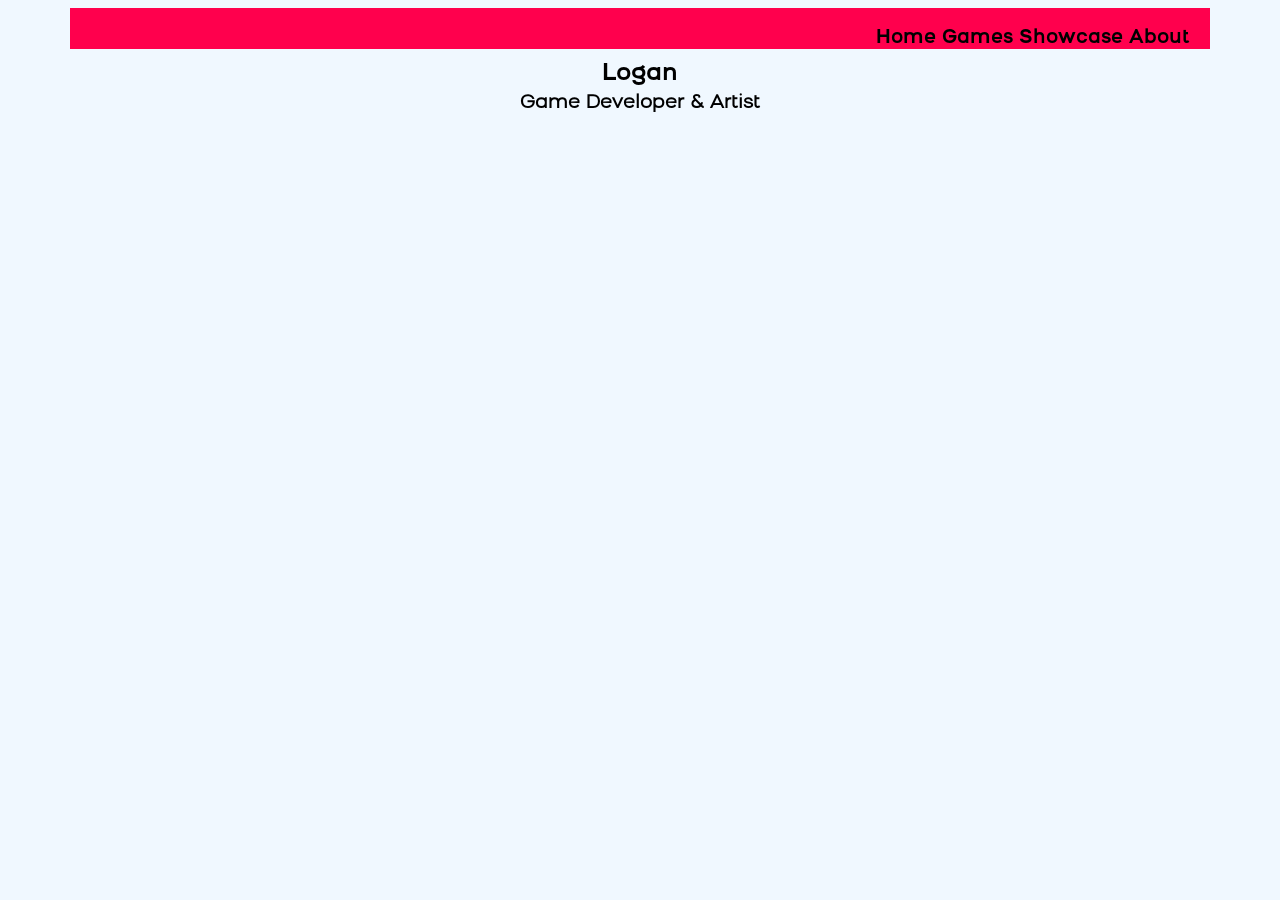
==== index.html @ 2a066dbc "Initial commit" ====
<!DOCTYPE html>
<html>
  <head>
    <meta charset="UTF-8">
    <meta name="viewport" content="width=device-width, initial-scale=1.0">
    <title>Website</title>
    <!-- The style.css file allows you to change the look of your web pages.
         If you include the next line in all your web pages, they will all share the same look.
         This makes it easier to make new pages for your site. -->
    <link rel="stylesheet" href="style.css">
  </head>
  <body>
    <div id="topbar">
        <div id="topbar-text">
            <a href="">Home</a>
            <a href="">Games</a>
            <a href="">Showcase</a>
            <a href="">About</a>
        </div>
    </div>

    <div id="info">
        <h2>Logan</h2>
        <h3>Game Developer & Artist</h3>
    </div>
  </body>
</html>
---- style.css ----
@font-face {
    font-family: Bronova;
    src: url(bronova/Bronova_Regular.otf);
}

@font-face {
    font-family: Bronova_Bold;
    src: url(bronova/Bronova_Bold.otf);
}

#topbar-text {
    background-color: #ff004d;
    text-align: right;
    font-size: larger;
    font-weight: normal;
    font-family: Bronova_Bold;
    padding-top: 20px;
    padding-right: 20px;
}

#info {
    text-align: center;
    line-height: 10px;
    h2 {
        font-family: Bronova_Bold;
    }
    
    h3 {
        font-family: Bronova;
    }
}

a {
    color: black;
    text-decoration: none;
}

body {
    background-color: aliceblue;
    margin-left: 70px;
    margin-right: 70px;
}
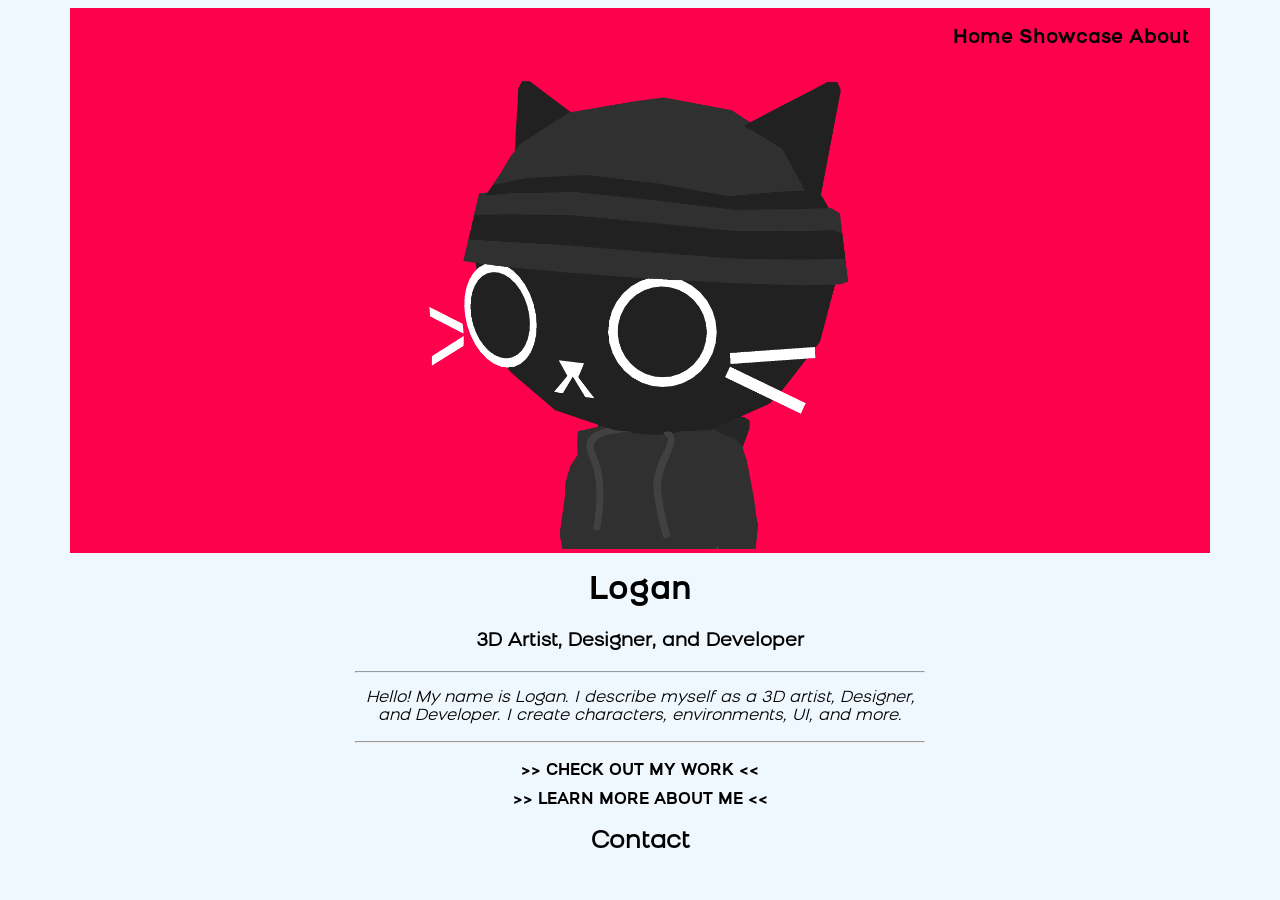
==== commit 233fcb94: "BIG CHANGES" ====
--- a/index.html
+++ b/index.html
@@ -10,18 +10,43 @@
     <link rel="stylesheet" href="style.css">
   </head>
   <body>
+    
     <div id="topbar">
         <div id="topbar-text">
-            <a href="">Home</a>
-            <a href="">Games</a>
-            <a href="">Showcase</a>
-            <a href="">About</a>
+            <a href="index.html">Home</a>
+            <a href="showcase.html">Showcase</a>
+            <a href="about.html">About</a>
         </div>
     </div>
 
+    <div id="icon">
+      <img src="images\MyukkoIcon.png" alt="Cat icon" width="500" height="500">
+    </div>
+
     <div id="info">
-        <h2>Logan</h2>
-        <h3>Game Developer & Artist</h3>
+        <h1>Logan</h1>
+        <h3>3D Artist, Designer, and Developer</h3>
+    </div>
+    <hr style="margin-left: 25%; margin-right: 25%;">
+    <div>
+      <p><i>Hello! My name is Logan. I describe myself as a 3D artist, Designer, and Developer. 
+        I create characters, environments, UI, and more.
+      
+      </i></p>
+    </div>
+    <hr style="margin-left: 25%; margin-right: 25%;">
+
+    <div id="dropdown">
+      <div style="line-height: 40px;">
+        <a href="showcase.html">>> CHECK OUT MY WORK <<</a>
+      </div>
+      <div>
+        <a href="about.html">>> LEARN MORE ABOUT ME <<</a>
+      </div>
+    </div>
+
+    <div>
+      <h2>Contact</h2>
     </div>
   </body>
 </html>
--- a/style.css
+++ b/style.css
@@ -18,10 +18,19 @@
     padding-right: 20px;
 }
 
+#icon {
+    background-color: #ff004d;
+    text-align: center;
+    img{
+        max-width: 100%;
+        height: auto;
+    }
+}
+
 #info {
     text-align: center;
-    line-height: 10px;
-    h2 {
+    line-height: auto;
+    h1 {
         font-family: Bronova_Bold;
     }
     
@@ -30,9 +39,41 @@
     }
 }
 
+#dropdown {
+    text-align: center;
+    font-family: Bronova_Bold;
+    line-height: auto;
+}
+
+
+/* Showcase Page */
+#showcase-images {
+    text-align: center;
+    margin-left: 40px;
+    margin-right: 40px;
+    img {
+        max-width: 100%;
+        height: auto;
+    }
+}
+
 a {
     color: black;
     text-decoration: none;
+}
+
+p {
+    text-align: center;
+    font-family: Bronova;
+    margin-left: 25%;
+    margin-right: 25%;
+}
+
+h2 {
+    text-align: center;
+    font-family: Bronova;
+    margin-left: 25%;
+    margin-right: 25%;
 }
 
 body {
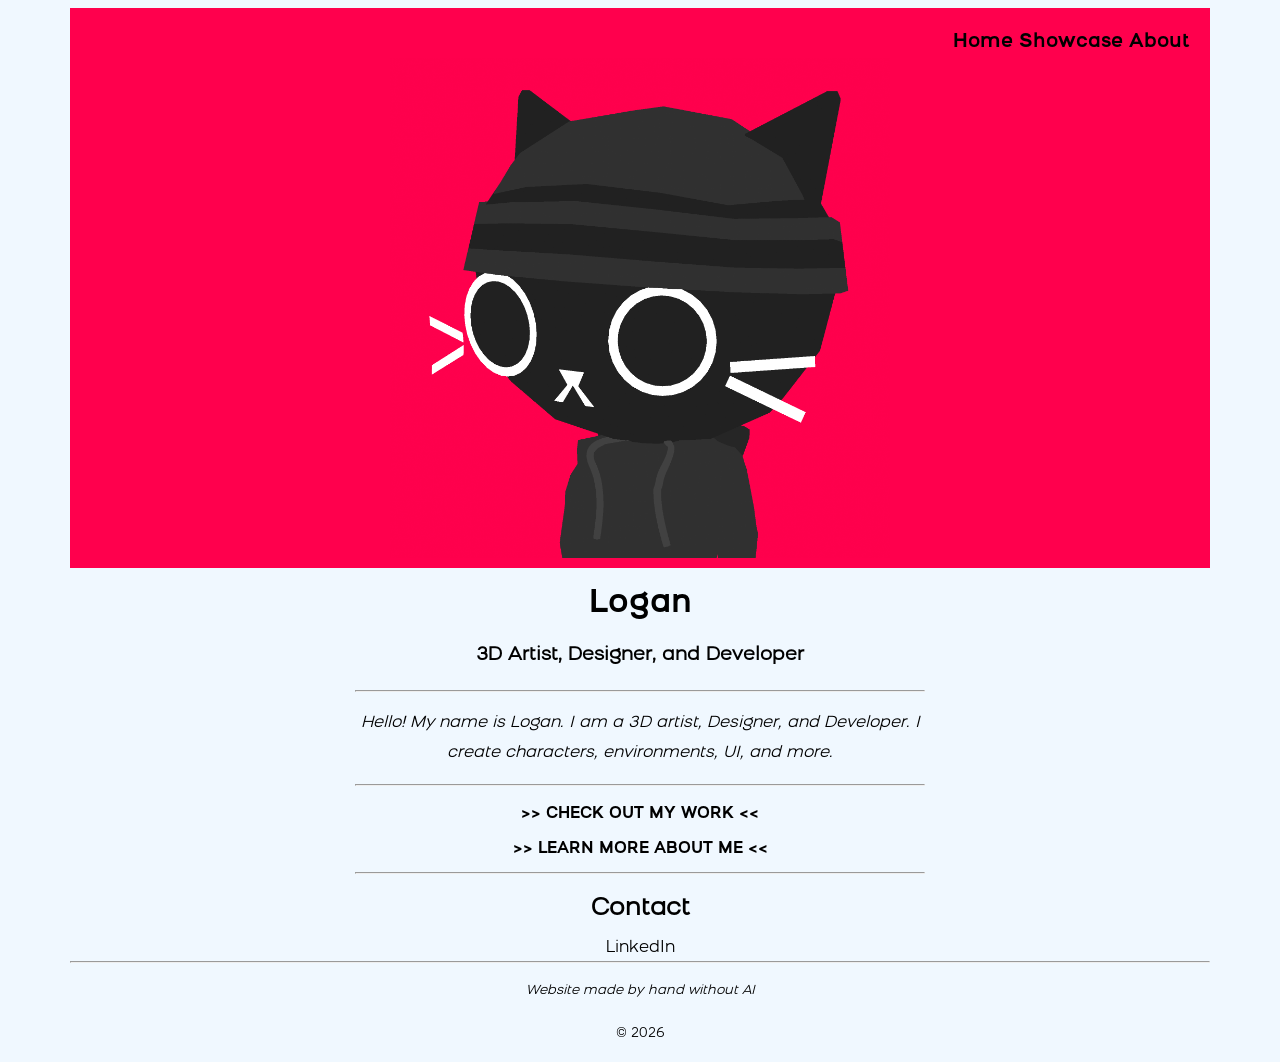
==== commit 273a4f2a: "update" ====
--- a/index.html
+++ b/index.html
@@ -29,7 +29,7 @@
     </div>
     <hr style="margin-left: 25%; margin-right: 25%;">
     <div>
-      <p><i>Hello! My name is Logan. I describe myself as a 3D artist, Designer, and Developer. 
+      <p><i>Hello! My name is Logan. I am a 3D artist, Designer, and Developer. 
         I create characters, environments, UI, and more.
       
       </i></p>
@@ -44,9 +44,19 @@
         <a href="about.html">>> LEARN MORE ABOUT ME <<</a>
       </div>
     </div>
-
+    <hr style="margin-left: 25%; margin-right: 25%;">
+    
     <div>
       <h2>Contact</h2>
+      <div id="links">
+        <a href="https://www.linkedin.com/in/logan-joyce-6924a7402/">LinkedIn</a>
+      </div>
     </div>
+    
   </body>
+  <hr>
+  <footer>
+    <p style="font-size: small;"><i>Website made by hand without AI</i></p>
+    <p style="font-size: small;">&#169; 2026</p>
+  </footer>
 </html>
--- a/style.css
+++ b/style.css
@@ -45,6 +45,12 @@
     line-height: auto;
 }
 
+#links {
+    text-align: center;
+    font-family: Bronova;
+    line-height: 10px;
+}
+
 
 /* Showcase Page */
 #showcase-images {
@@ -80,4 +86,5 @@
     background-color: aliceblue;
     margin-left: 70px;
     margin-right: 70px;
+    line-height: 30px;
 }
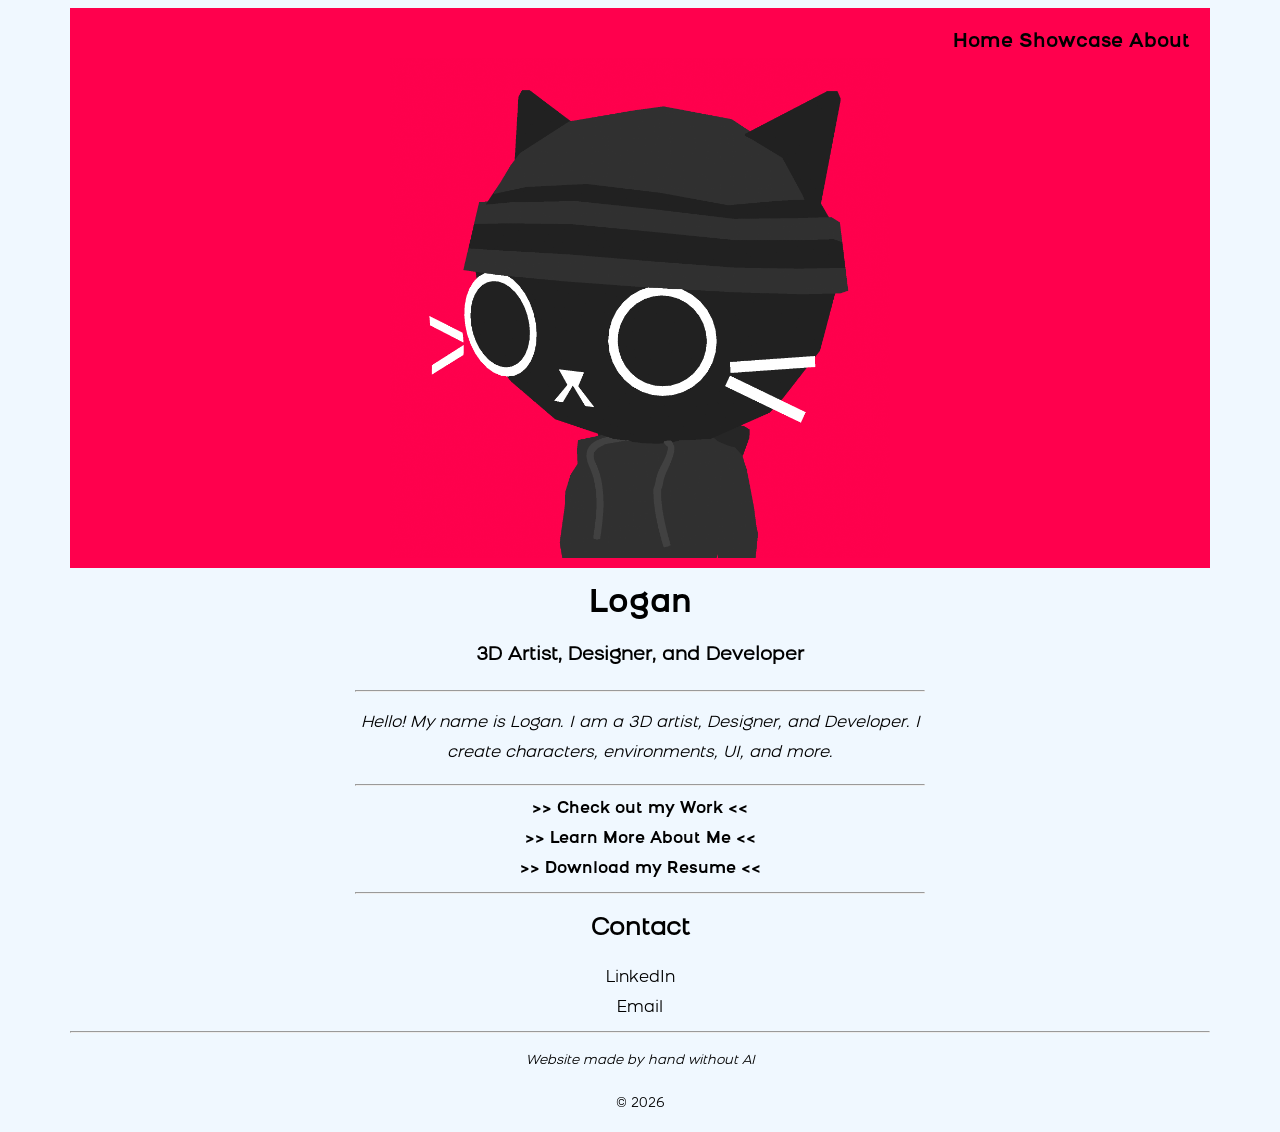
==== commit a9f62907: "Draft done" ====
--- a/index.html
+++ b/index.html
@@ -37,11 +37,14 @@
     <hr style="margin-left: 25%; margin-right: 25%;">
 
     <div id="dropdown">
-      <div style="line-height: 40px;">
-        <a href="showcase.html">>> CHECK OUT MY WORK <<</a>
+      <div>
+        <a href="showcase.html">>> Check out my Work <<</a>
       </div>
       <div>
-        <a href="about.html">>> LEARN MORE ABOUT ME <<</a>
+        <a href="about.html">>> Learn More About Me <<</a>
+      </div>
+      <div>
+        <a href="loganjoyce_temp_resume.pdf" download>>> Download my Resume <<</a>
       </div>
     </div>
     <hr style="margin-left: 25%; margin-right: 25%;">
@@ -49,10 +52,15 @@
     <div>
       <h2>Contact</h2>
       <div id="links">
-        <a href="https://www.linkedin.com/in/logan-joyce-6924a7402/">LinkedIn</a>
+        <div>
+          <a href="https://www.linkedin.com/in/logan-joyce-6924a7402/">LinkedIn</a>
+        </div>
+        <div>
+          <a href="mailto:loganjoyce@vt.edu">Email</a>
+        </div>
       </div>
     </div>
-    
+
   </body>
   <hr>
   <footer>
--- a/style.css
+++ b/style.css
@@ -48,7 +48,7 @@
 #links {
     text-align: center;
     font-family: Bronova;
-    line-height: 10px;
+    line-height: auto;
 }
 
 
